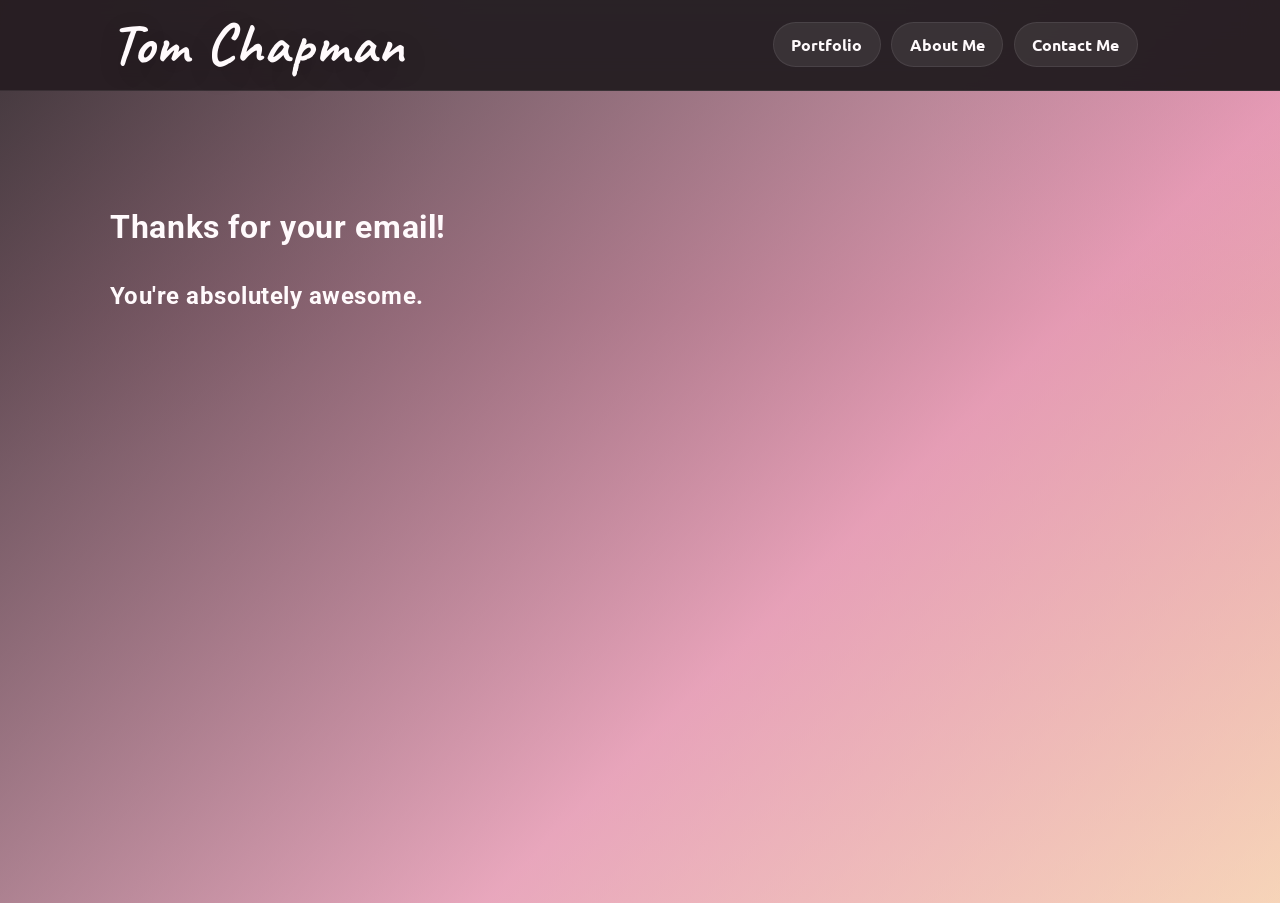
==== thanks.html @ 6bf7ebe2 "lil update lil update" ====
<!DOCTYPE html>

<html lang="en">
    <head>
        <meta charset="utf-8" />
        <meta name="viewport" content="width=device-width, initial-scale=1" />
        <title>Tom Chapman: Web Designer</title>
        <!-- Site created by Tom Chapman: Super Web Designer, 2013 -->
        <!-- Want to work with me? email me at tom@starvingmeteor.com -->

        <!-- styles below -->
        <link rel="stylesheet" href="css/stylesheet.css">
        <link href='https://fonts.googleapis.com/css?family=Ubuntu' rel='stylesheet' type='text/css'> <!-- Ubuntu font for P-->
        <link href='https://fonts.googleapis.com/css?family=Roboto' rel='stylesheet' type='text/css'><!-- Roboto font for H -->
        <link href='https://fonts.googleapis.com/css?family=Roboto:700' rel='stylesheet' type='text/css'><!-- bold font -->
        <link href='https://fonts.googleapis.com/css?family=Caveat:700' rel='stylesheet' type='text/css'>
    </head>
    <body>
        <!-- header section -->
        <div class="headerwrap">
	        <div class="row">
		        <div id="logo">
                    <a href="http://tom.starvingmeteor.com">Tom Chapman</a>
		        </div>
        <!-- navigation links-->
		<div id="nav">
            <a href="http://tom.starvingmeteor.com">Portfolio</a>
			<a href="http://tom.starvingmeteor.com">About Me</a>
            <a href="http://tom.starvingmeteor.com">Contact Me</a>
	    </div>
	</div>
</div>
        <!-- end of the header section -->
        <div class="introwrap">
            <div class="row">
                <div id="intro">
                    <h1>Thanks for your email!</h1>
                        <h2>You're absolutely awesome.</h2>
                    
                </div>
            </div>
        </div>

        
    </body>
</html>
---- css/stylesheet.css ----
:root {
    --bg-dark: #171015;
    --bg-panel: rgba(23, 16, 21, 0.9);
    --bg-soft: #fdf8fb;
    --bg-card: rgba(255, 255, 255, 0.92);
    --text-main: #2f1a22;
    --text-light: #fffafc;
    --text-muted: #76515e;
    --accent: #eb5ea7;
    --accent-deep: #d86b8f;
    --accent-soft: #e7b0bd;
    --accent-warm: #ebc8a8;
    --accent-sunset: #eba05b;
    --border: rgba(232, 94, 167, 0.16);
    --shadow: 0 24px 60px rgba(71, 33, 47, 0.16);
}

* {
    box-sizing: border-box;
}

html {
    scroll-behavior: smooth;
}

body {
    background:
        radial-gradient(circle at top left, rgba(231, 168, 182, 0.5), transparent 30%),
        radial-gradient(circle at top right, rgba(235, 94, 167, 0.18), transparent 24%),
        linear-gradient(180deg, #fdf8fb 0%, #f6dce5 34%, #fffafc 100%);
    color: var(--text-main);
    font-family: 'Ubuntu', Helvetica, Arial, sans-serif;
    font-size: 16px;
    line-height: 1.7;
    margin: 0;
    padding: 0;
}

h1, h2, h3, h4, h5, h6,
strong {
    font-family: 'Roboto', sans-serif;
    letter-spacing: 0.02em;
}

a,
a:visited {
    color: var(--accent-deep);
    text-decoration: none;
    transition: color 0.25s ease, opacity 0.25s ease, transform 0.25s ease;
}

a:hover,
a:focus {
    color: var(--accent);
}

img {
    border: 0 none;
    display: block;
    max-width: 100%;
    outline: 0 none;
}

p {
    font-family: 'Ubuntu', sans-serif;
    margin: 0 0 1rem;
    padding: 0;
}

p.big {
    font-size: 1.25rem;
}

p.little {
    color: var(--text-muted);
    font-size: 0.96rem;
    line-height: 1.75;
}

ul {
    color: var(--text-muted);
    margin: 0;
    padding-left: 1.2rem;
}

intro {
    color: var(--text-light);
    font-size: 24px;
    text-align: center;
}

.row {
    margin: 0 auto;
    max-width: 1100px;
    padding: 0 1.25rem;
    width: 100%;
}

.row::after {
    clear: both;
    content: "";
    display: table;
}

.headerwrap {
    backdrop-filter: blur(16px);
    background: rgba(18, 10, 15, 0.9);
    border-bottom: 1px solid rgba(255, 255, 255, 0.08);
    left: 0;
    margin: 0;
    padding: 1rem 0;
    position: sticky;
    top: 0;
    width: 100%;
    z-index: 10;
}

.headerwrap .row {
    align-items: center;
    display: flex;
    flex-wrap: wrap;
    gap: 1rem 2rem;
    justify-content: space-between;
}

#logo {
    float: none;
    margin: 0;
    padding: 0;
    position: relative;
    width: auto;
}

#logo a,
#logo a:visited {
    color: var(--text-light);
    display: inline-block;
    font-family: 'Caveat', cursive;
    font-size: clamp(2.3rem, 6vw, 3.6rem);
    font-weight: 700;
    letter-spacing: 0.03em;
    line-height: 1;
    text-shadow: 0 8px 24px rgba(0, 0, 0, 0.22);
}

#logo a:hover,
#logo a:focus {
    color: var(--accent-warm);
}

#nav {
    display: flex;
    flex: 1 1 420px;
    float: none;
    flex-wrap: wrap;
    font-weight: bold;
    gap: 0.65rem;
    justify-content: flex-end;
    line-height: normal;
    margin: 0;
    padding: 0;
    text-align: right;
    width: auto;
}

#nav a,
#nav a:visited {
    background: rgba(255, 255, 255, 0.08);
    border: 1px solid rgba(255, 255, 255, 0.08);
    border-radius: 999px;
    color: var(--text-light);
    padding: 0.7rem 1.1rem;
    text-decoration: none;
}

#nav a:hover,
#nav a:focus {
    background: rgba(235, 94, 167, 0.22);
    border-color: rgba(235, 200, 168, 0.35);
    color: #ffffff;
    transform: translateY(-1px);
}

.introwrap,
.portwrap {
    color: var(--text-light);
    min-height: calc(100vh - 88px);
    padding: 5.5rem 0 4.5rem;
    position: relative;
}

.introwrap {
    background:
    linear-gradient(135deg, rgba(23, 16, 21, 0.78), rgba(216, 107, 143, 0.58) 62%, rgba(235, 160, 91, 0.42)),
    url("../img/nashville.png") center center / cover no-repeat;
}

.portwrap {
    background:
        radial-gradient(circle at top left, rgba(231, 176, 189, 0.22), transparent 28%),
        linear-gradient(135deg, rgba(23, 16, 21, 0.96), rgba(216, 107, 143, 0.9) 60%, rgba(235, 200, 168, 0.88));
}

.introwrap .row,
.portwrap .row,
.aboutwrap .row,
.contactwrap .row,
.workwrap .row,
.footerwrap .row {
    align-items: flex-start;
    display: flex;
    flex-wrap: wrap;
    gap: 1.5rem;
}

#intro,
#port {
    width: 100%;
}

.tom,
.port-info,
.portfolio_project,
#about-info,
#about-pic,
#contact-info,
#contact-form {
    background: var(--bg-card);
    border: 1px solid var(--border);
    border-radius: 28px;
    box-shadow: var(--shadow);
}

.tom {
    background: var(--bg-panel);
    color: var(--text-light);
    height: auto;
    line-height: 1.5;
    margin: clamp(2rem, 8vw, 5rem) 0 0;
    max-width: 560px;
    min-height: 0;
    padding: 2rem;
    position: relative;
    text-align: left;
    top: auto;
    width: min(100%, 560px);
}

.tom h1 {
    font-size: clamp(2rem, 4.6vw, 3.35rem);
    line-height: 1.05;
    margin: 0 0 0.75rem;
}

.tom h2 {
    color: var(--accent-warm);
    font-size: clamp(1.25rem, 3vw, 1.8rem);
    line-height: 1.2;
    margin: 0 0 0.75rem;
}

#work h3,
#about-me h3,
#about-info h3,
#about-pic h3,
#contact-info h3,
.portwrap h1,
.portwrap h2,
.workwrap h3 {
    color: var(--accent-deep);
}

.workwrap,
.aboutwrap,
.contactwrap {
    float: left;
    padding: 5rem 0;
    position: relative;
    width: 100%;
}

.workwrap {
    background: linear-gradient(180deg, rgba(253, 248, 251, 0.88), rgba(231, 176, 189, 0.22), rgba(235, 200, 168, 0.3));
}

.aboutwrap,
.contactwrap {
    background: transparent;
}

.aboutwrap .row {
    align-items: stretch;
}

.workwrap h3,
#about-me h3,
#about-info h3,
#about-pic h3,
#contact-info h3,
.portwrap h1,
.portwrap h2 {
    font-size: clamp(1.9rem, 3vw, 2.6rem);
    line-height: 1.15;
    margin: 0 0 1rem;
    padding: 0;
}

.portwrap h2 {
    color: var(--accent-warm);
    font-size: clamp(1.25rem, 2vw, 1.55rem);
    margin-bottom: 1.5rem;
}

#about-me,
.workwrap h3 {
    width: 100%;
}

#about-me {
    background: var(--bg-card);
    border: 1px solid var(--border);
    border-radius: 32px;
    box-shadow: var(--shadow);
    float: none;
    margin: 0;
    padding: 2rem;
}

#about-info,
#about-pic,
#contact-info,
#contact-form,
.port-info,
.portfolio_project {
    color: var(--text-main);
    display: flex;
    flex-direction: column;
    float: none;
    margin: 0;
    padding: 1.75rem;
    position: relative;
    width: auto;
}

#about-info,
#about-pic,
#contact-info,
.port-info,
.portfolio_project {
    flex: 1 1 320px;
}

#contact-form {
    flex: 1 1 520px;
}

#about-pic {
    background:
        linear-gradient(180deg, rgba(255, 255, 255, 0.9), rgba(250, 239, 244, 0.85)),
        radial-gradient(circle at top right, rgba(235, 200, 168, 0.42), transparent 42%);
    justify-content: flex-start;
    min-height: 100%;
    overflow: hidden;
}

/* profile image inserted as an <img> inside #about-pic (not a background) */
.profile-photo {
    display: block;
    width: 100%;
    height: auto;
    border-radius: 14px;
    margin: 1rem 0 0;
    object-fit: cover;
}

#about-pic h3,
#about-pic ul {
    position: relative;
    z-index: 1;
}

#about-pic ul {
    background: rgba(255, 250, 252, 0.82);
    border-radius: 20px;
    list-style-type: none;
    margin-top: auto;
    padding: 1rem 1.1rem;
    padding-left: 0;
}

.project {
    background: rgba(255, 255, 255, 0.8);
    border: 1px solid var(--border);
    border-radius: 26px;
    box-shadow: var(--shadow);
    float: none;
    height: auto;
    margin: 0;
    overflow: hidden;
    padding: 1rem;
    position: relative;
    width: calc(33.333% - 1rem);
}

.project a,
.portfolio_project a {
    display: block;
}

.project img,
.portfolio_project img {
    border-radius: 18px;
    width: 100%;
}

#contact-info p {
    color: var(--text-muted);
}

.icon {
    background: rgba(235, 94, 167, 0.08);
    border: 1px solid rgba(235, 94, 167, 0.12);
    border-radius: 16px;
    float: left;
    height: 50px;
    margin: 10px 10px 0 0;
    opacity: 0.85;
    overflow: hidden;
    padding: 0.35rem;
    transition: opacity 0.25s ease, transform 0.25s ease;
    width: 50px;
}

.icon:hover {
    opacity: 1;
    transform: translateY(-2px);
}

.form_input,
.form_textarea,
.form_submit {
    border-radius: 16px;
    font: inherit;
    margin: 0;
}

.form_input,
.form_textarea {
    background: rgba(255, 250, 252, 0.96);
    border: 1px solid rgba(235, 94, 167, 0.24);
    color: var(--text-main);
    padding: 0.95rem 1rem;
}

.form_input {
    float: left;
    width: calc(50% - 0.5rem);
}

.form_input.right {
    float: right;
}

.form_textarea {
    float: left;
    height: 180px;
    margin-top: 1rem;
    resize: vertical;
    width: 100%;
}

.form_submit {
    background: linear-gradient(135deg, var(--accent), var(--accent-sunset));
    border: 0;
    color: #ffffff;
    cursor: pointer;
    font-size: 1rem;
    font-weight: bold;
    margin-top: 1rem;
    padding: 1rem 1.25rem;
    text-align: center;
    width: 100%;
}

.form_submit:hover,
.form_submit:focus {
    filter: brightness(1.03);
}

.footerwrap {
    background: linear-gradient(180deg, rgba(23, 16, 21, 0.98), rgba(44, 24, 33, 0.98));
    color: var(--text-light);
    float: left;
    overflow: hidden;
    padding: 1.25rem 0;
    position: relative;
    width: 100%;
}

#footer-copy,
#footer-arrow {
    float: none;
    margin: 0;
    padding: 0;
    position: relative;
    width: auto;
}

#footer-copy {
    color: var(--text-light);
    line-height: 1.6;
}

#footer-copy p {
    margin: 0;
}

#footer-arrow {
    margin-left: auto;
    text-align: right;
}

#footer-arrow a {
    align-items: center;
    background: rgba(255, 255, 255, 0.08);
    border-radius: 999px;
    display: inline-flex;
    justify-content: center;
    padding: 0.45rem;
}

#footer-arrow img {
    max-width: 28px;
}

#port {
    width: 100%;
}

.portfolio_project {
    height: auto;
}

.port-info {
    line-height: 1.9;
    margin-right: 0;
}

@media (max-width: 980px) {
    #nav {
        justify-content: flex-start;
        text-align: left;
    }

    .project {
        width: calc(50% - 0.75rem);
    }

    #contact-info,
    #contact-form,
    .port-info,
    .portfolio_project,
    #about-info,
    #about-pic {
        flex-basis: 100%;
    }
}

@media (max-width: 720px) {
    .headerwrap {
        padding: 0.9rem 0;
    }

    .introwrap,
    .portwrap,
    .workwrap,
    .aboutwrap,
    .contactwrap {
        padding: 4rem 0;
    }

    .tom,
    #about-me,
    #about-info,
    #about-pic,
    #contact-info,
    #contact-form,
    .port-info,
    .portfolio_project {
        border-radius: 24px;
        padding: 1.35rem;
    }

    .project {
        width: 100%;
    }

    .form_input,
    .form_input.right {
        float: none;
        width: 100%;
    }

    .form_input.right,
    .form_textarea,
    .form_submit {
        margin-top: 1rem;
    }

    #footer-arrow {
        margin-left: 0;
    }
}

@media (max-width: 540px) {
    .row {
        padding: 0 0.95rem;
    }

    #logo a,
    #logo a:visited {
        font-size: 2.5rem;
    }

    #nav a,
    #nav a:visited {
        padding: 0.65rem 0.95rem;
        width: 100%;
    }

    .tom h1 {
        font-size: 1.85rem;
    }

    .workwrap h3,
    #about-me h3,
    #about-info h3,
    #about-pic h3,
    #contact-info h3,
    .portwrap h1 {
        font-size: 1.7rem;
    }
}
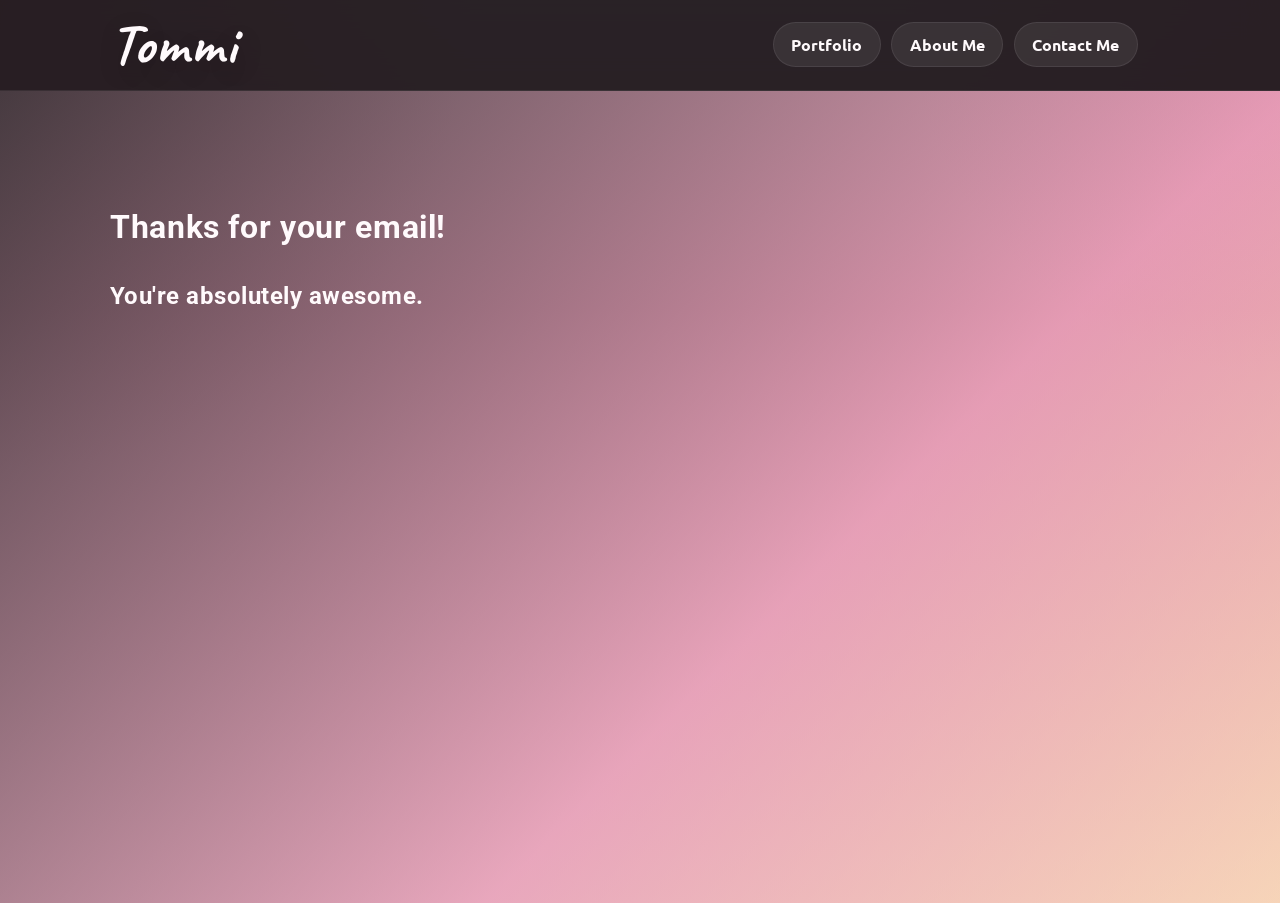
==== commit 0a8b630f: "another lil update lil update again" ====
--- a/thanks.html
+++ b/thanks.html
@@ -4,9 +4,9 @@
     <head>
         <meta charset="utf-8" />
         <meta name="viewport" content="width=device-width, initial-scale=1" />
-        <title>Tom Chapman: Web Designer</title>
-        <!-- Site created by Tom Chapman: Super Web Designer, 2013 -->
-        <!-- Want to work with me? email me at tom@starvingmeteor.com -->
+        <title>Tommi: Web Designer</title>
+        <!-- Site created by Tommi: Super Web Designer, 2013 -->
+        <!-- Want to work with me? email me at tommi@starvingmeteor.com -->
 
         <!-- styles below -->
         <link rel="stylesheet" href="css/stylesheet.css">
@@ -20,12 +20,12 @@
         <div class="headerwrap">
 	        <div class="row">
 		        <div id="logo">
-                    <a href="http://tom.starvingmeteor.com">Tom Chapman</a>
+                    <a href="http://tommi.starvingmeteor.com">Tommi</a>
 		        </div>
         <!-- navigation links-->
 		<div id="nav">
-            <a href="http://tom.starvingmeteor.com">Portfolio</a>
-			<a href="http://tom.starvingmeteor.com">About Me</a>
+            <a href="http://tommi.starvingmeteor.com">Portfolio</a>
+			<a href="http://tommi.starvingmeteor.com">About Me</a>
             <a href="http://tom.starvingmeteor.com">Contact Me</a>
 	    </div>
 	</div>
